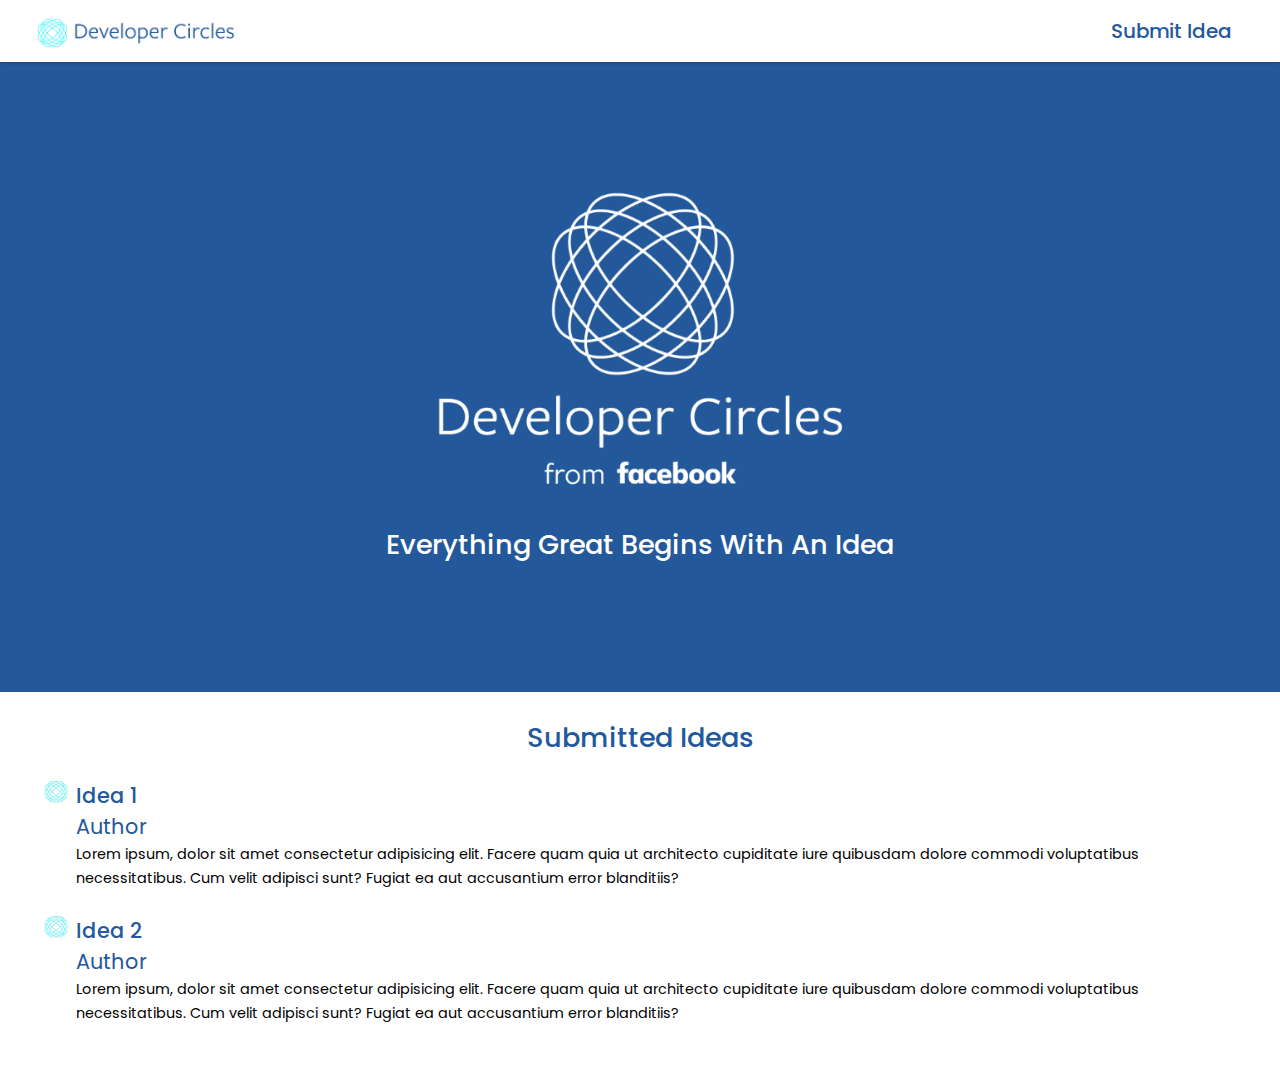
==== index.html @ cbbd4479 "Added initial files" ====
<!DOCTYPE html>
<html lang="en">
<head>
    <meta charset="UTF-8">
    <meta name="viewport" content="width=device-width, initial-scale=1.0">
    <!-- <meta http-equiv="X-UA-Compatible" content="ie=edge"> -->

    <title>FDC Vellore - Project Ideas</title>
    <link href="https://fonts.googleapis.com/css?family=Poppins:400,500" rel="stylesheet">
    <link rel="stylesheet" href="https://stackpath.bootstrapcdn.com/bootstrap/4.3.1/css/bootstrap.min.css" integrity="sha384-ggOyR0iXCbMQv3Xipma34MD+dH/1fQ784/j6cY/iJTQUOhcWr7x9JvoRxT2MZw1T" crossorigin="anonymous">
    <link rel="stylesheet" href="styles.css">

    <script src="https://code.jquery.com/jquery-3.3.1.slim.min.js" integrity="sha384-q8i/X+965DzO0rT7abK41JStQIAqVgRVzpbzo5smXKp4YfRvH+8abtTE1Pi6jizo" crossorigin="anonymous"></script>
    <script src="https://stackpath.bootstrapcdn.com/bootstrap/4.3.1/js/bootstrap.min.js" integrity="sha384-JjSmVgyd0p3pXB1rRibZUAYoIIy6OrQ6VrjIEaFf/nJGzIxFDsf4x0xIM+B07jRM" crossorigin="anonymous"></script>
</head>
<body>
    <!-- navbar starts -->
    <nav class="navbar fixed-top navbar-expand-md navbar-light bg-light">
        <nav class="container-fluid">
            <a class="navbar-brand" href="index.html">
                <img src="media/FDC_Logo-Lined.png" alt="FDC lined logo">
            </a>
            <button class="navbar-toggler" type="button" data-toggle="collapse" data-target="#navbarSupportedContent" aria-controls="navbarSupportedContent" aria-expanded="false" aria-label="Toggle navigation">
                <span class="navbar-toggler-icon">
                </span>
            </button>
            <div class="collapse navbar-collapse" id="navbarSupportedContent">
                <ul class="navbar-nav ml-auto">
                    <div class="dropdown-divider"></div>
                    <li class="nav-item ml-auto"><a class="nav-link" href="submit.html">Submit Idea</a></li>
                </ul>
            </div>
        </nav>
    </nav>
    <!-- navbar ends -->

    <div id="heroBanner">
        <div class="container my-auto">
            <img src="media/FDC_Logo-Stacked-white.png" alt="FDC Stacked Logo">
            <h2>Everything Great Begins With An Idea</h2>
        </div>
    </div>

    <div class="container-fluid content">
        <h1>Submitted Ideas</h1>
        <ul class="list">
            <li>
                <span class="ideaTitle">Idea 1</span><br>
                <span class="ideaAuthor">Author</span><br>
                <span class="ideaShort">Lorem ipsum, dolor sit amet consectetur adipisicing elit. Facere quam quia ut architecto cupiditate iure quibusdam dolore commodi voluptatibus necessitatibus. Cum velit adipisci sunt? Fugiat ea aut accusantium error blanditiis?</span>
            </li>
            <li>
                <span class="ideaTitle">Idea 2</span><br>
                <span class="ideaAuthor">Author</span><br>
                <span class="ideaShort">Lorem ipsum, dolor sit amet consectetur adipisicing elit. Facere quam quia ut architecto cupiditate iure quibusdam dolore commodi voluptatibus necessitatibus. Cum velit adipisci sunt? Fugiat ea aut accusantium error blanditiis?</span>
            </li>
        </ul>
    </div>
</body>
</html>
---- styles.css ----
body{
    font-family: 'Poppins', sans-serif;
    color: #23599b;
}
.nav-link{
    font-weight: 500;
    font-size: 20px; 
}
.navbar-light .navbar-nav .active>.nav-link, .navbar-light .navbar-nav .nav-link.active, .navbar-light .navbar-nav .nav-link.show, .navbar-light .navbar-nav .show>.nav-link{
    color: #23599b;
}
.navbar-light .navbar-nav .nav-link{
    color: #23599b;
}
.nav-item{
    padding: 0 4px;
}
.container-fluid{
    padding-left: 20px;
    padding-right: 20px;
}
.bg-light {
    background-color: #ffffff!important;
    box-shadow: 0 0 5px 0px #0000005e;
}

.navbar-light .navbar-nav .nav-link:focus, .navbar-light .navbar-nav .nav-link:hover{
    color: #23599b;
}

.navbar-light .navbar-toggler{
    border: none;
}

.navbar-light .navbar-toggler-icon{
    background-image: url("data:image/svg+xml;charset=utf8,%3Csvg viewBox='0 0 32 32' xmlns='http://www.w3.org/2000/svg'%3E%3Cpath stroke='rgb(35,89,155)' stroke-width='2' stroke-linecap='round' stroke-miterlimit='10' d='M4 8h24M4 16h24M4 24h24'/%3E%3C/svg%3E")
}

.navbar-brand{
    max-width: 90%;
    height: 40px;
}
.navbar-brand img{
    max-width: 100%;
    max-height: 100%;
}

.navbar{
    height: 62px;
}

#navbarSupportedContent{
    background: white;
}

#heroBanner{
    background: #23599b;
    color: white;
    height: 70vh;
    margin-top: 62px;
    text-align: center;
    display: flex;
}

.container{
    padding-left: 36px;
    padding-right: 36px;
}

.container.my-auto{
    display: flex;
    align-items: center;
    justify-content: center;
    flex-direction: column;
    text-align: center;
}
.container img{
    max-height: 35vh;
    max-width: 100%;
}

.container h2{
    font-size: 1.7em;
    margin-top: 30px;
}


.container-fluid h1{
    text-align: center;
    font-size: 1.7em;
}

.container-fluid.content{
    padding: 30px 36px;
}

ul{
    list-style-image: url("media/Light-BG.png");
    list-style-position: outside;
}

.list li{
    margin-top: 25px;
}

.ideaTitle{
    font-size: 1.3em;
    font-weight: 500;
}
.ideaAuthor{
    font-size: 1.3em;
    font-weight: 400;
}

.ideaShort{
    font-size: 0.9em;
    color: black;
    font-weight: 400;
}
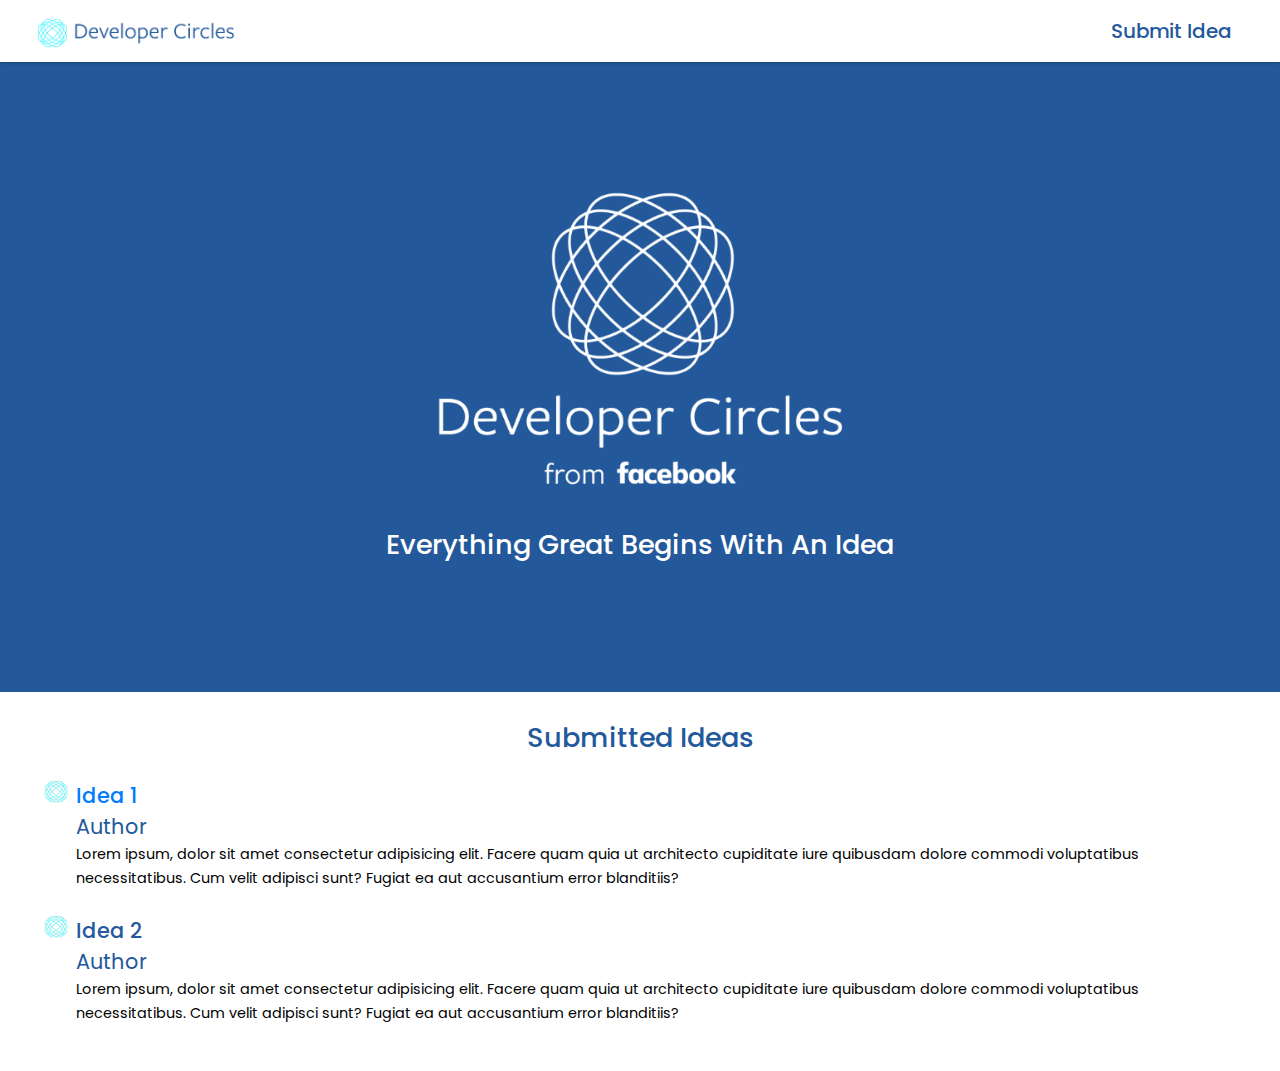
==== commit f092efc9: "Added jQuery" ====
--- a/index.html
+++ b/index.html
@@ -3,14 +3,16 @@
 <head>
     <meta charset="UTF-8">
     <meta name="viewport" content="width=device-width, initial-scale=1.0">
-    <!-- <meta http-equiv="X-UA-Compatible" content="ie=edge"> -->
+    <meta http-equiv="X-UA-Compatible" content="ie=edge">
+    <meta name="desciption" content="View and share project ideas in our community - Facebook Developer Circles: Vellore. Our aim is to help and promote developers in our community">
+    <link rel="shortcut icon" href="media/fb-favicon.ico" type="image/x-icon">
 
     <title>FDC Vellore - Project Ideas</title>
     <link href="https://fonts.googleapis.com/css?family=Poppins:400,500" rel="stylesheet">
     <link rel="stylesheet" href="https://stackpath.bootstrapcdn.com/bootstrap/4.3.1/css/bootstrap.min.css" integrity="sha384-ggOyR0iXCbMQv3Xipma34MD+dH/1fQ784/j6cY/iJTQUOhcWr7x9JvoRxT2MZw1T" crossorigin="anonymous">
     <link rel="stylesheet" href="styles.css">
 
-    <script src="https://code.jquery.com/jquery-3.3.1.slim.min.js" integrity="sha384-q8i/X+965DzO0rT7abK41JStQIAqVgRVzpbzo5smXKp4YfRvH+8abtTE1Pi6jizo" crossorigin="anonymous"></script>
+    <script src="https://code.jquery.com/jquery-3.3.1.min.js" integrity="sha256-FgpCb/KJQlLNfOu91ta32o/NMZxltwRo8QtmkMRdAu8=" crossorigin="anonymous"></script>
     <script src="https://stackpath.bootstrapcdn.com/bootstrap/4.3.1/js/bootstrap.min.js" integrity="sha384-JjSmVgyd0p3pXB1rRibZUAYoIIy6OrQ6VrjIEaFf/nJGzIxFDsf4x0xIM+B07jRM" crossorigin="anonymous"></script>
 </head>
 <body>
@@ -45,7 +47,7 @@
         <h1>Submitted Ideas</h1>
         <ul class="list">
             <li>
-                <span class="ideaTitle">Idea 1</span><br>
+                <span class="ideaTitle"><a href="idea.html">Idea 1</a></span><br>
                 <span class="ideaAuthor">Author</span><br>
                 <span class="ideaShort">Lorem ipsum, dolor sit amet consectetur adipisicing elit. Facere quam quia ut architecto cupiditate iure quibusdam dolore commodi voluptatibus necessitatibus. Cum velit adipisci sunt? Fugiat ea aut accusantium error blanditiis?</span>
             </li>
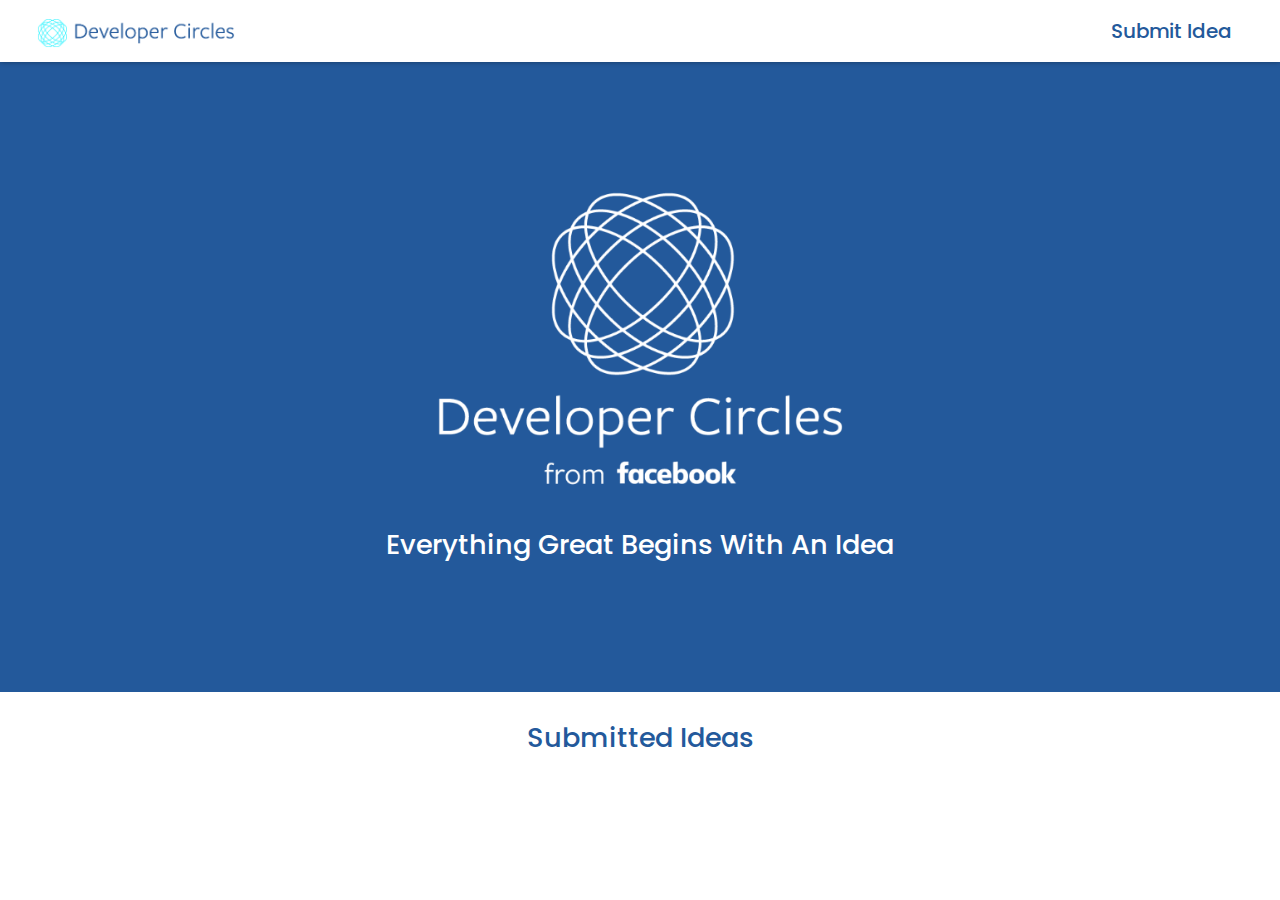
==== commit 9d914b89: "Final Styling" ====
--- a/index.html
+++ b/index.html
@@ -10,7 +10,7 @@
     <title>FDC Vellore - Project Ideas</title>
     <link href="https://fonts.googleapis.com/css?family=Poppins:400,500" rel="stylesheet">
     <link rel="stylesheet" href="https://stackpath.bootstrapcdn.com/bootstrap/4.3.1/css/bootstrap.min.css" integrity="sha384-ggOyR0iXCbMQv3Xipma34MD+dH/1fQ784/j6cY/iJTQUOhcWr7x9JvoRxT2MZw1T" crossorigin="anonymous">
-    <link rel="stylesheet" href="styles.css">
+    <link rel="stylesheet" href="styles/styles.css">
 
     <script src="https://code.jquery.com/jquery-3.3.1.min.js" integrity="sha256-FgpCb/KJQlLNfOu91ta32o/NMZxltwRo8QtmkMRdAu8=" crossorigin="anonymous"></script>
     <script src="https://stackpath.bootstrapcdn.com/bootstrap/4.3.1/js/bootstrap.min.js" integrity="sha384-JjSmVgyd0p3pXB1rRibZUAYoIIy6OrQ6VrjIEaFf/nJGzIxFDsf4x0xIM+B07jRM" crossorigin="anonymous"></script>
@@ -46,17 +46,9 @@
     <div class="container-fluid content">
         <h1>Submitted Ideas</h1>
         <ul class="list">
-            <li>
-                <span class="ideaTitle"><a href="idea.html">Idea 1</a></span><br>
-                <span class="ideaAuthor">Author</span><br>
-                <span class="ideaShort">Lorem ipsum, dolor sit amet consectetur adipisicing elit. Facere quam quia ut architecto cupiditate iure quibusdam dolore commodi voluptatibus necessitatibus. Cum velit adipisci sunt? Fugiat ea aut accusantium error blanditiis?</span>
-            </li>
-            <li>
-                <span class="ideaTitle">Idea 2</span><br>
-                <span class="ideaAuthor">Author</span><br>
-                <span class="ideaShort">Lorem ipsum, dolor sit amet consectetur adipisicing elit. Facere quam quia ut architecto cupiditate iure quibusdam dolore commodi voluptatibus necessitatibus. Cum velit adipisci sunt? Fugiat ea aut accusantium error blanditiis?</span>
-            </li>
+            <!-- inserted data goes here -->
         </ul>
     </div>
+    <script src="scripts/index.js"></script>
 </body>
 </html>--- a/styles/styles.css
+++ b/styles/styles.css
@@ -0,0 +1,125 @@
+body{
+    font-family: 'Poppins', sans-serif;
+    color: #23599b;
+}
+.nav-link{
+    font-weight: 500;
+    font-size: 20px; 
+}
+.navbar-light .navbar-nav .active>.nav-link, .navbar-light .navbar-nav .nav-link.active, .navbar-light .navbar-nav .nav-link.show, .navbar-light .navbar-nav .show>.nav-link{
+    color: #23599b;
+}
+.navbar-light .navbar-nav .nav-link{
+    color: #23599b;
+}
+.nav-item{
+    padding: 0 4px;
+}
+.container-fluid{
+    padding-left: 20px;
+    padding-right: 20px;
+}
+.bg-light {
+    background-color: #ffffff!important;
+    box-shadow: 0 0 5px 0px #0000005e;
+}
+
+.navbar-light .navbar-nav .nav-link:focus, .navbar-light .navbar-nav .nav-link:hover{
+    color: #23599b;
+}
+
+.navbar-light .navbar-toggler{
+    border: none;
+}
+
+.navbar-light .navbar-toggler-icon{
+    background-image: url("data:image/svg+xml;charset=utf8,%3Csvg viewBox='0 0 32 32' xmlns='http://www.w3.org/2000/svg'%3E%3Cpath stroke='rgb(35,89,155)' stroke-width='2' stroke-linecap='round' stroke-miterlimit='10' d='M4 8h24M4 16h24M4 24h24'/%3E%3C/svg%3E")
+}
+
+.navbar-brand{
+    max-width: 90%;
+    height: 40px;
+}
+.navbar-brand img{
+    max-width: 100%;
+    max-height: 100%;
+}
+
+.navbar{
+    height: 62px;
+}
+
+#navbarSupportedContent{
+    background: white;
+}
+
+#heroBanner{
+    background: #23599b;
+    color: white;
+    height: 70vh;
+    margin-top: 62px;
+    text-align: center;
+    display: flex;
+}
+
+.container{
+    padding-left: 36px;
+    padding-right: 36px;
+}
+
+.container.my-auto{
+    display: flex;
+    align-items: center;
+    justify-content: center;
+    flex-direction: column;
+    text-align: center;
+}
+.container img{
+    max-height: 35vh;
+    max-width: 100%;
+}
+
+.container h2{
+    font-size: 1.7em;
+    margin-top: 30px;
+}
+
+
+.container-fluid h1{
+    text-align: center;
+    font-size: 1.7em;
+}
+
+.container-fluid.content{
+    padding: 30px 36px;
+}
+
+ul{
+    list-style-image: url("media/Light-BG.png");
+    list-style-position: outside;
+}
+
+.list li{
+    margin-top: 25px;
+}
+
+.ideaTitle{
+    font-size: 1.3em;
+    font-weight: 500;
+}
+
+.ideaTitle a{
+    color: #23599b;
+}
+
+.ideaAuthor{
+    font-size: 1.3em;
+    font-weight: 400;
+}
+
+.ideaShort{
+    font-size: 0.9em;
+    color: black;
+    font-weight: 400;
+}
+
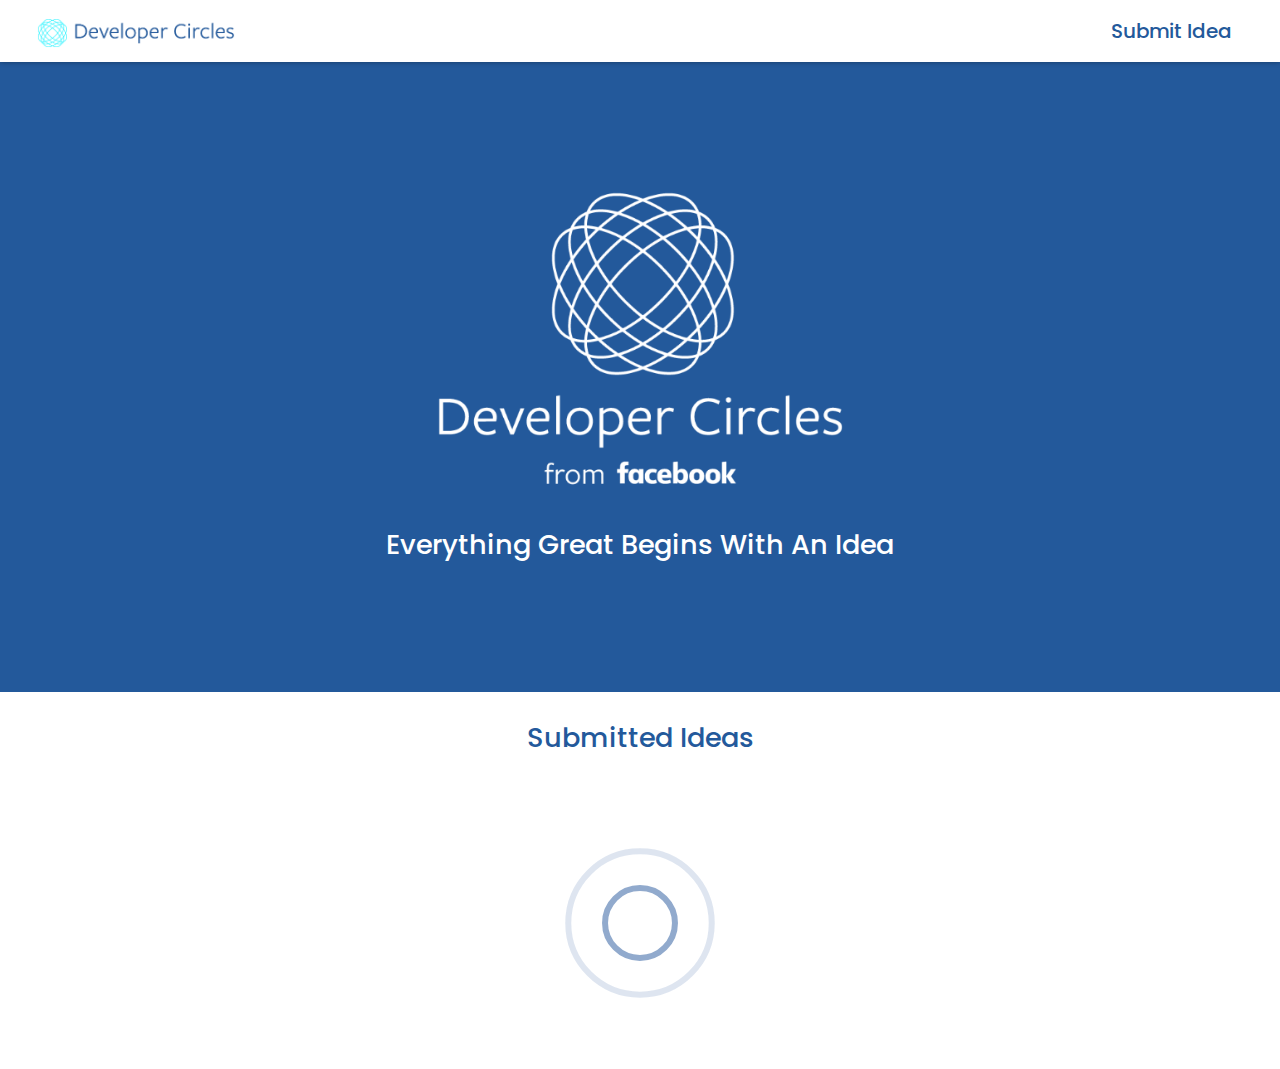
==== commit 933db576: "added preloader" ====
--- a/index.html
+++ b/index.html
@@ -45,6 +45,7 @@
 
     <div class="container-fluid content">
         <h1>Submitted Ideas</h1>
+        <div class="loader"><img src="media/Ripple.gif" alt="Preloader"></div>
         <ul class="list">
             <!-- inserted data goes here -->
         </ul>
--- a/styles/styles.css
+++ b/styles/styles.css
@@ -95,7 +95,7 @@
 }
 
 ul{
-    list-style-image: url("media/Light-BG.png");
+    list-style-image: url("../media/Light-BG.png");
     list-style-position: outside;
 }
 
@@ -123,3 +123,13 @@
     font-weight: 400;
 }
 
+.loader{
+    padding-top: 60px;
+    display: none;
+}
+
+.loader img{
+    display: block;
+    margin: 0 auto;
+}
+
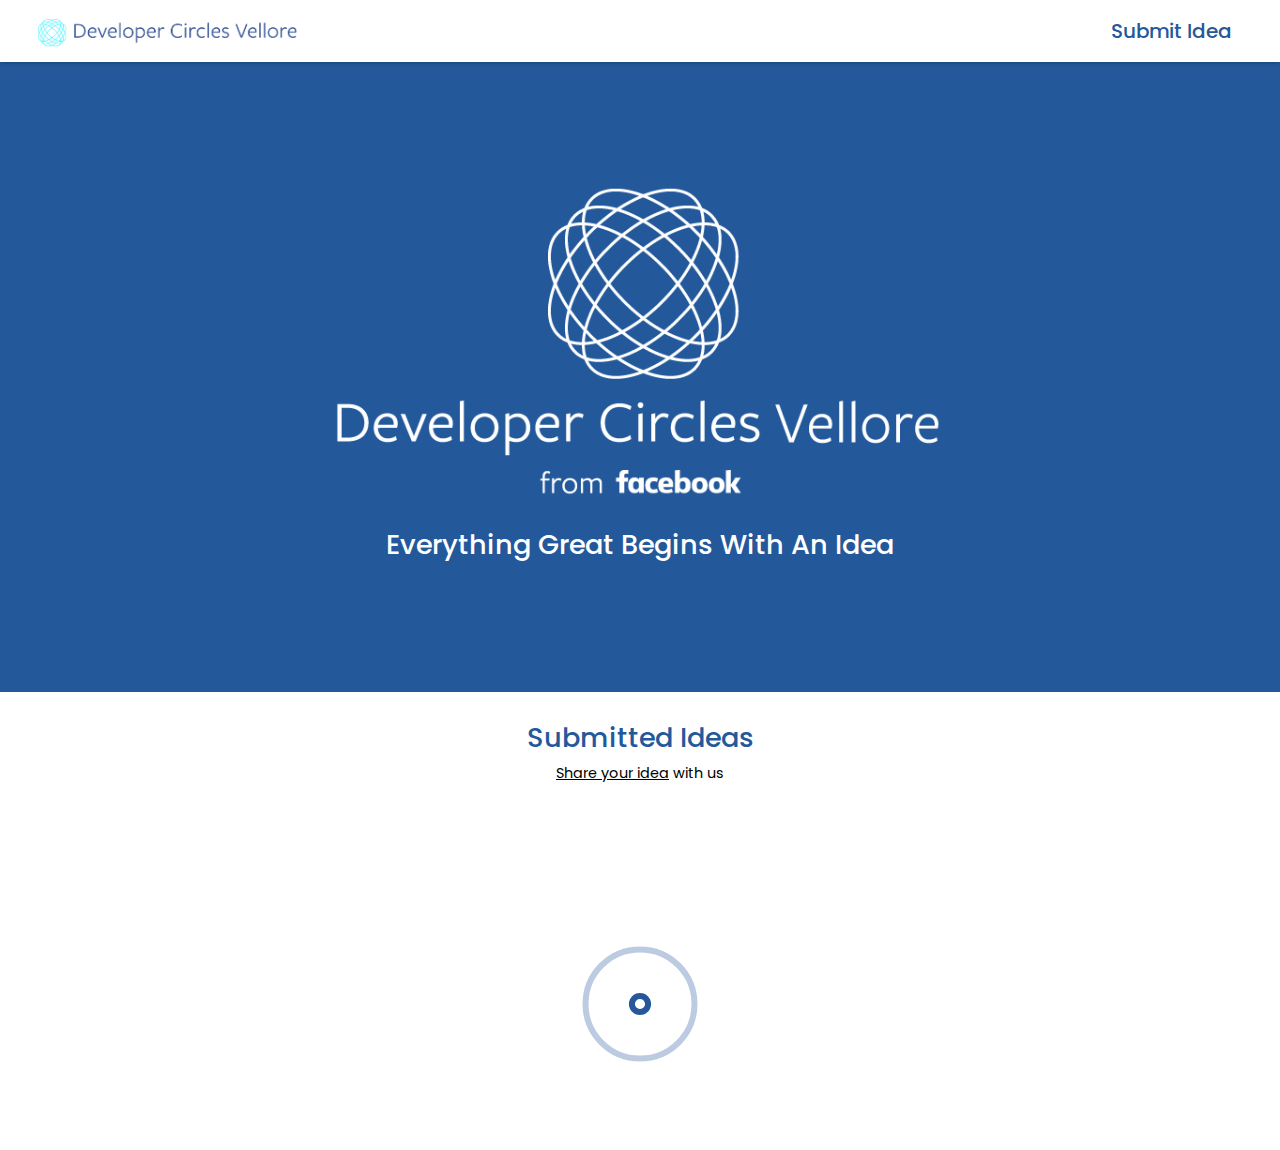
==== commit 11cee709: "Added meta tags and ui tweaks" ====
--- a/index.html
+++ b/index.html
@@ -5,6 +5,12 @@
     <meta name="viewport" content="width=device-width, initial-scale=1.0">
     <meta http-equiv="X-UA-Compatible" content="ie=edge">
     <meta name="desciption" content="View and share project ideas in our community - Facebook Developer Circles: Vellore. Our aim is to help and promote developers in our community">
+    <!-- <meta property="og:image" content="once site goes live update it"> -->
+    <meta property="og:description" content="View and share project ideas in our community - Facebook Developer Circles: Vellore. Our aim is to help and promote developers in our community">
+    <meta property="og:title" content="Facebook Developer Circles: Vellore - Project Ideas">
+    <meta property="og:type" content="website">
+    <meta property="og:site_name" content="FDC Vellore - Project Ideas">
+    <meta name="twitter:title" content="Facebook Developer Circles: Vellore - Project Ideas">
     <link rel="shortcut icon" href="media/fb-favicon.ico" type="image/x-icon">
 
     <title>FDC Vellore - Project Ideas</title>
@@ -45,6 +51,7 @@
 
     <div class="container-fluid content">
         <h1>Submitted Ideas</h1>
+        <div class="nav-form"><a href = "submit.html"><u>Share your idea</u></a> with us</div>
         <div class="loader"><img src="media/Ripple.gif" alt="Preloader"></div>
         <ul class="list">
             <!-- inserted data goes here -->
--- a/styles/styles.css
+++ b/styles/styles.css
@@ -37,7 +37,7 @@
 }
 
 .navbar-brand{
-    max-width: 90%;
+    max-width: 75%;
     height: 40px;
 }
 .navbar-brand img{
@@ -90,6 +90,16 @@
     font-size: 1.7em;
 }
 
+.nav-form{
+    text-align: center;
+    font-size: 0.9em;
+    margin-bottom: 60px;
+    color: black;
+}
+.nav-form a{
+    color: black;
+}
+
 .container-fluid.content{
     padding: 30px 36px;
 }
